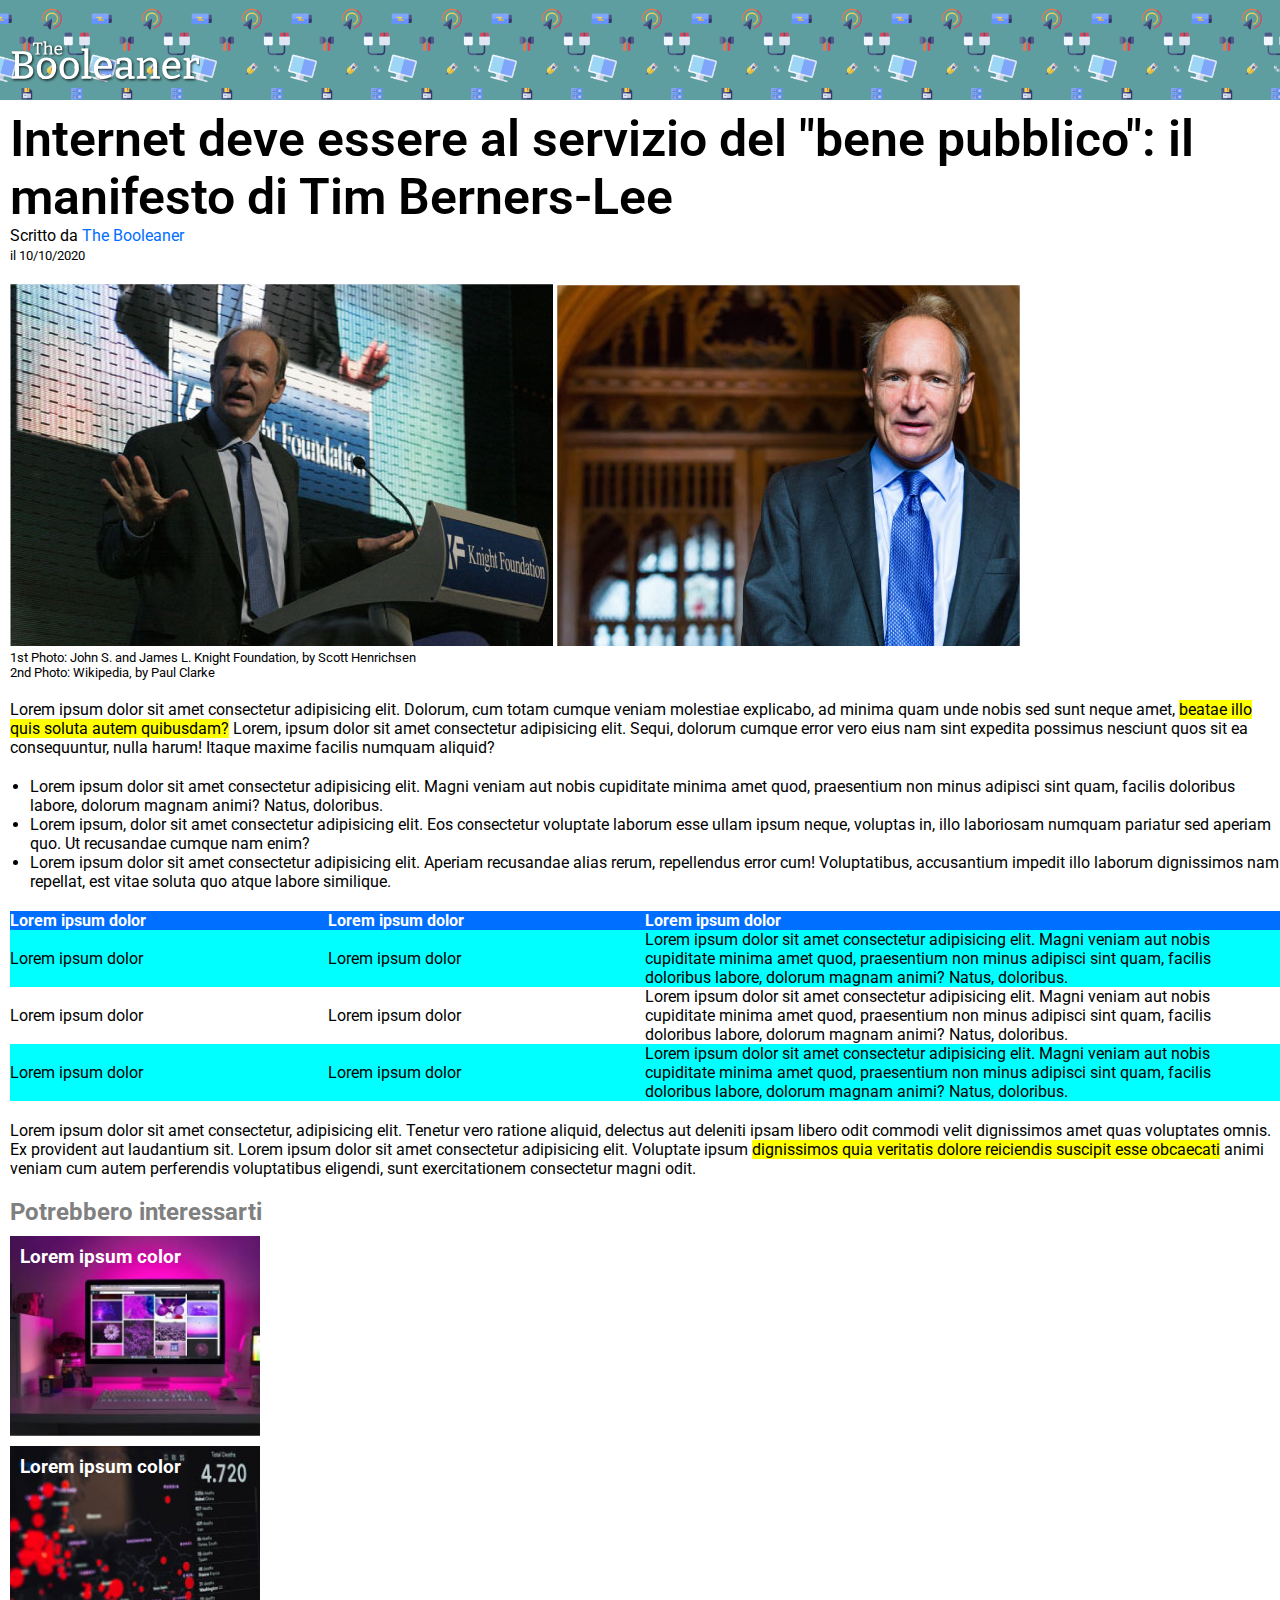
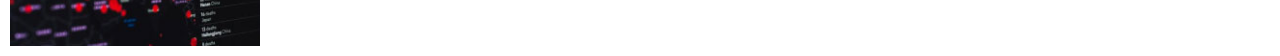
==== index.html @ 381d5c3e "first commit" ====
<!DOCTYPE html>
<html lang="en">
<head>
    <meta charset="UTF-8">
    <meta name="viewport" content="width=device-width, initial-scale=1.0">
    <title>html-css-booleaner</title>
    <link rel="stylesheet" href="./css/style.css">
    <link rel="preconnect" href="https://fonts.googleapis.com">
    <link rel="preconnect" href="https://fonts.gstatic.com" crossorigin>
    <link href="https://fonts.googleapis.com/css2?family=Roboto:ital,wght@0,100;0,300;0,400;0,500;0,700;0,900;1,100;1,300;1,400;1,500;1,700;1,900&display=swap" rel="stylesheet">
</head>
<body>

    <header>
        <div>
            <img id="logo_booleaner" src="./img/logo.svg" alt="The Booleaner">
        </div>
    </header>

    <main>
        <h1 id="title">Internet deve essere al servizio del "bene pubblico": il manifesto di Tim Berners-Lee</h1>
        <p>Scritto da <span class="cyan_text">The Booleaner</span><br>
            <span class="tiny_font">il 10/10/2020</span>
        </p>
        <figure id="main_img">
            <img src="./img/tim-1.jpg" alt="Tim 01">
            <img src="./img/tim-2.jpg" alt="Tim 02">
            <figcaption>
                <p class="tiny_font">1st Photo: John S. and James L. Knight Foundation, by Scott Henrichsen <br>
                2nd Photo: Wikipedia, by Paul Clarke</p>
            </figcaption>
        </figure>
        <div class="main_section">
            <p>Lorem ipsum dolor sit amet consectetur adipisicing elit. Dolorum, cum totam cumque veniam molestiae explicabo, ad minima quam unde nobis sed sunt neque amet, <span class="yellow_text">beatae illo quis soluta autem quibusdam?</span> Lorem, ipsum dolor sit amet consectetur adipisicing elit. Sequi, dolorum cumque error vero eius nam sint expedita possimus nesciunt quos sit ea consequuntur, nulla harum! Itaque maxime facilis numquam aliquid?</p>
        </div>
        <div id="main_list">
            <ul>
                <li>Lorem ipsum dolor sit amet consectetur adipisicing elit. Magni veniam aut nobis cupiditate minima amet quod, praesentium non minus adipisci sint quam, facilis doloribus labore, dolorum magnam animi? Natus, doloribus.</li>
                <li>Lorem ipsum, dolor sit amet consectetur adipisicing elit. Eos consectetur voluptate laborum esse ullam ipsum neque, voluptas in, illo laboriosam numquam pariatur sed aperiam quo. Ut recusandae cumque nam enim?</li>
                <li>Lorem ipsum dolor sit amet consectetur adipisicing elit. Aperiam recusandae alias rerum, repellendus error cum! Voluptatibus, accusantium impedit illo laborum dignissimos nam repellat, est vitae soluta quo atque labore similique.</li>
            </ul>
        </div>
        <table>
            <thead>
                <tr class="cyan_bg white_text">
                    <td><strong>Lorem ipsum dolor</strong></td>
                    <td><strong>Lorem ipsum dolor</strong></td>
                    <td class="size_half"><strong>Lorem ipsum dolor</strong></td>
                </tr>
            </thead>
            <tbody>
                <tr class="azzurro_bg">
                    <td>Lorem ipsum dolor</td>
                    <td>Lorem ipsum dolor</td>
                    <td class="size_half">Lorem ipsum dolor sit amet consectetur adipisicing elit. Magni veniam aut nobis cupiditate minima amet quod, praesentium non minus adipisci sint quam, facilis doloribus labore, dolorum magnam animi? Natus, doloribus.</td>
                </tr>
                <tr>
                    <td>Lorem ipsum dolor</td>
                    <td>Lorem ipsum dolor</td>
                    <td class="size_half">Lorem ipsum dolor sit amet consectetur adipisicing elit. Magni veniam aut nobis cupiditate minima amet quod, praesentium non minus adipisci sint quam, facilis doloribus labore, dolorum magnam animi? Natus, doloribus.</td>
                </tr>
                <tr class="azzurro_bg">
                    <td>Lorem ipsum dolor</td>
                    <td>Lorem ipsum dolor</td>
                    <td class="size_half">Lorem ipsum dolor sit amet consectetur adipisicing elit. Magni veniam aut nobis cupiditate minima amet quod, praesentium non minus adipisci sint quam, facilis doloribus labore, dolorum magnam animi? Natus, doloribus.</td>
                </tr>
            </tbody>
        </table>
        <div class="main_section">
            <p>Lorem ipsum dolor sit amet consectetur, adipisicing elit. Tenetur vero ratione aliquid, delectus aut deleniti ipsam libero odit commodi velit dignissimos amet quas voluptates omnis. Ex provident aut laudantium sit. Lorem ipsum dolor sit amet consectetur adipisicing elit. Voluptate ipsum <span class="yellow_text">dignissimos quia veritatis dolore reiciendis suscipit esse obcaecati</span> animi veniam cum autem perferendis voluptatibus eligendi, sunt exercitationem consectetur magni odit.</p>
        </div>
    </main>

    <footer>
        <h2>Potrebbero interessarti</h2>
        <div class="picture" id="monitor">
            <h3>Lorem ipsum color</h3>
        </div>
        <div class="picture" id="graph">
            <h3>Lorem ipsum color</h3>
        </div>
    </footer>

</body>
</html>
---- css/style.css ----
* {
    margin: 0;
    padding: 0;
    box-sizing: border-box;
}

body {
    font-family: "Roboto";
}

main {
    margin-left: 10px;
}

header {
    background-color: cadetblue;
    background-image: url(../img/pattern.png);
    height: 100px;
    width: auto;
    background-position: center;
    background-repeat: repeat-x;
    background-size: contain;
}

#logo_booleaner {
    width: 200px;
    height: auto;
    padding-top: 40px;
    padding-left: 10px;
}

.yellow_text {
    background-color: yellow;
}

.cyan_text {
    color: rgb(0, 110, 255);
}

.tiny_font {
    font-size: 13px;
}

.main_section {
    margin-top: 20px;
}

#title {
    margin-top: 10px;
    font-size: 50px;
    font-weight: 600;
}

#main_img {
    margin-top: 20px;
}

#main_list {
    margin-top: 20px;
    margin-left: 20px;
}

.cyan_bg {
    background-color: rgb(0, 110, 255);
}

.azzurro_bg {
    background-color: aqua;
}

.white_text {
    color: white;
}

table {
    margin-top: 20px;
    border-collapse: collapse;
}

.size_half {
    width: 50%;
}

footer {
    margin-left: 10px;
    margin-top: 20px;
}

h2 {
    color: gray;
}

#monitor {
    background-image: url(../img/monitor.jpg);
}

#graph {
    background-image: url(../img/graph.jpg);
}

.picture {
    width: 250px;
    height: 200px;
    margin: 10px 0px;
    color: white;
    background-size: cover;
    background-repeat: no-repeat;
    padding: 10px;
}
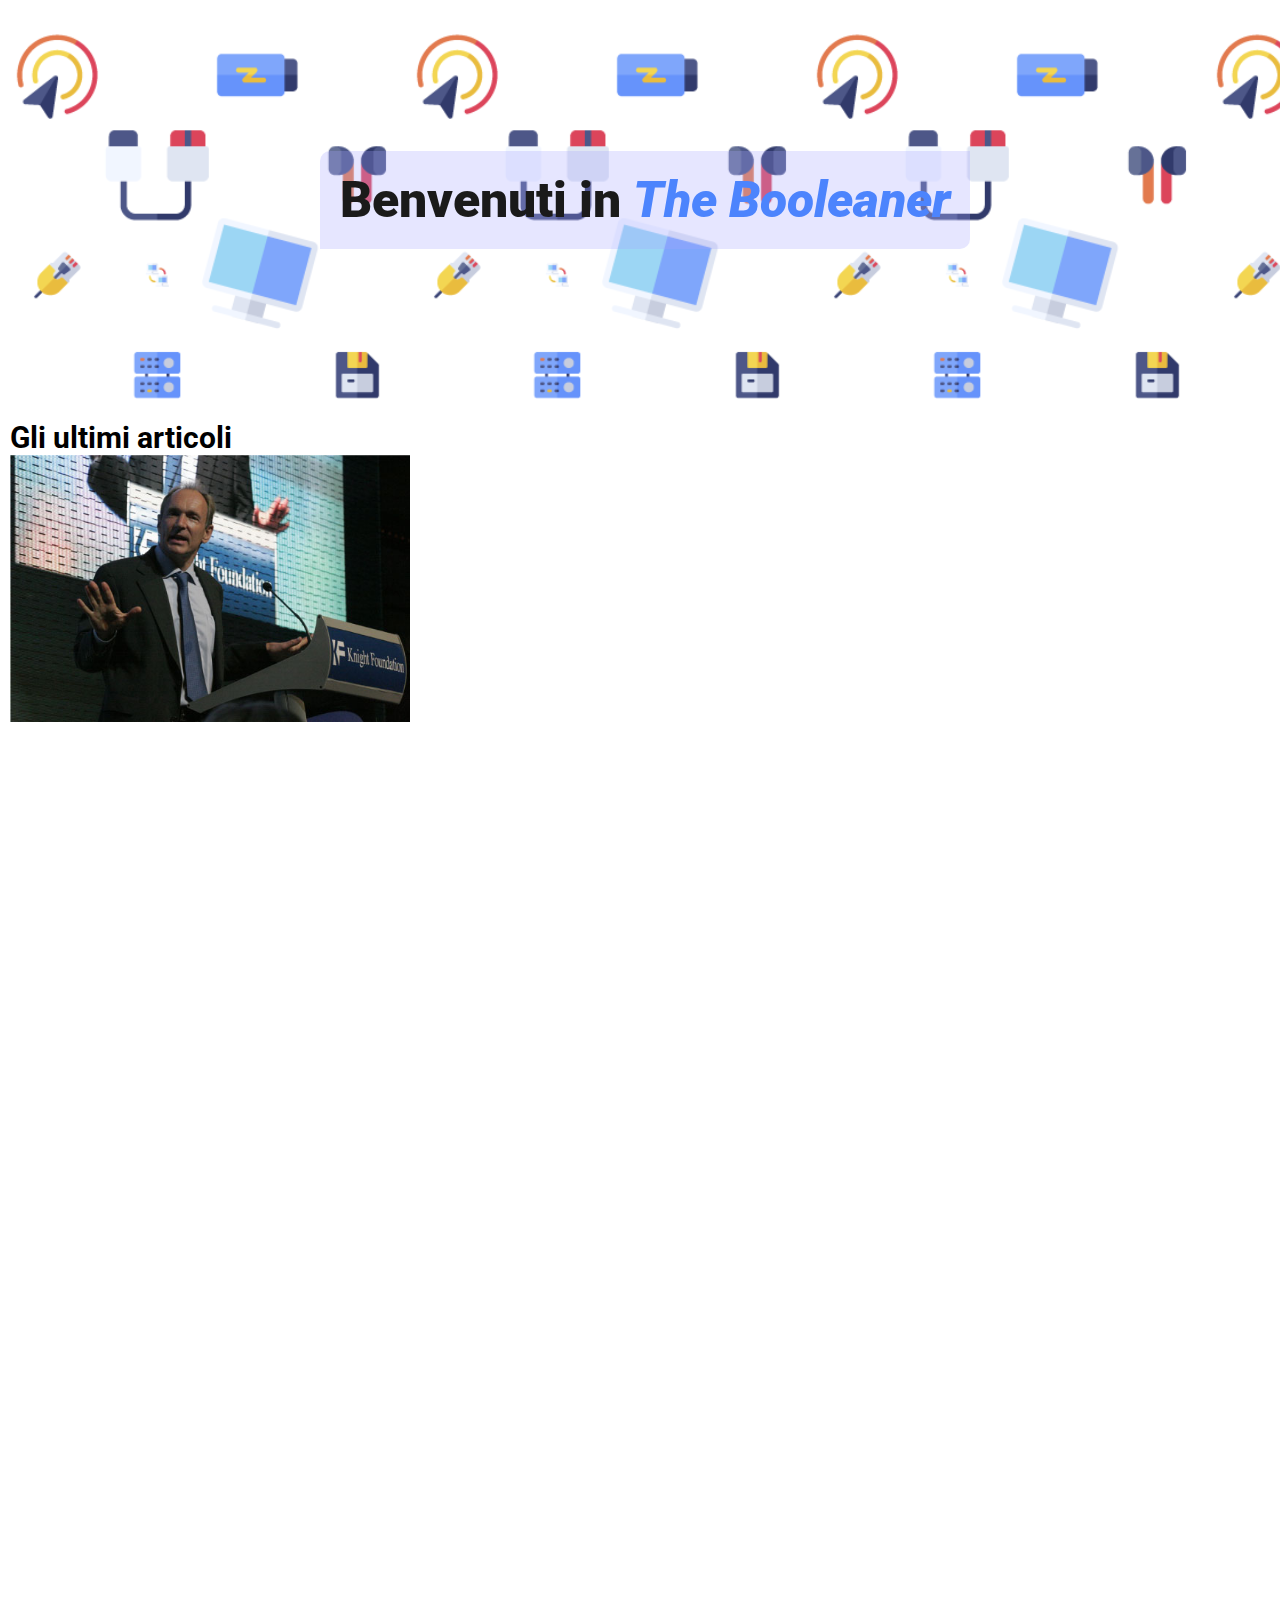
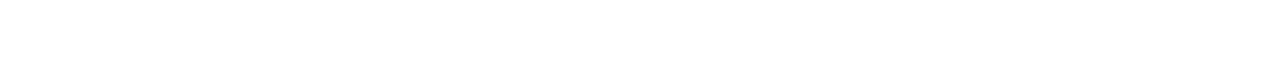
==== commit e8c3c6b5: "[UPD] jumbo and last articles section added" ====
--- a/index.html
+++ b/index.html
@@ -11,26 +11,27 @@
 </head>
 <body>
 
-    <header>
-        <div>
-            <img id="logo_booleaner" src="./img/logo.svg" alt="The Booleaner">
+    <main>
+        <div class="jumbo">
+            <h1 class="home-title">Benvenuti in <em class="brand">The Booleaner</em></h1>
         </div>
-    </header>
+        <div class="articles">
+            <h2>Gli ultimi articoli</h2>
+            <div class="box-article box-article-1">
+                <img src="./img/tim-1.jpg" alt="Tim 01">
+            </div>
+            <div class="box-article box-article-2">
 
-    <main>
-        <h1 id="title">Internet deve essere al servizio del "bene pubblico": il manifesto di Tim Berners-Lee</h1>
-        <p>Scritto da <span class="cyan_text">The Booleaner</span><br>
-            <span class="tiny_font">il 10/10/2020</span>
-        </p>
-        <figure id="main_img">
-            <img src="./img/tim-1.jpg" alt="Tim 01">
-            <img src="./img/tim-2.jpg" alt="Tim 02">
-            <figcaption>
-                <p class="tiny_font">1st Photo: John S. and James L. Knight Foundation, by Scott Henrichsen <br>
-                2nd Photo: Wikipedia, by Paul Clarke</p>
-            </figcaption>
-        </figure>
-        <div class="main_section">
+            </div>
+            <div class="box-article box-article-3">
+                
+            </div>    
+            
+        </div>
+        
+            
+      
+        <!-- <div class="main_section">
             <p>Lorem ipsum dolor sit amet consectetur adipisicing elit. Dolorum, cum totam cumque veniam molestiae explicabo, ad minima quam unde nobis sed sunt neque amet, <span class="yellow_text">beatae illo quis soluta autem quibusdam?</span> Lorem, ipsum dolor sit amet consectetur adipisicing elit. Sequi, dolorum cumque error vero eius nam sint expedita possimus nesciunt quos sit ea consequuntur, nulla harum! Itaque maxime facilis numquam aliquid?</p>
         </div>
         <div id="main_list">
@@ -79,7 +80,7 @@
         <div class="picture" id="graph">
             <h3>Lorem ipsum color</h3>
         </div>
-    </footer>
+    </footer> -->
 
 </body>
 </html>--- a/css/style.css
+++ b/css/style.css
@@ -106,4 +106,62 @@
     background-size: cover;
     background-repeat: no-repeat;
     padding: 10px;
+}
+
+/* HOMEPAGE */
+main .jumbo {
+    background-image: url("../img/pattern.png");
+    background-size: contain;
+    width: 100vw;
+    max-width: 100%;
+    height: 400px;
+    display: flex;
+    justify-content: center;
+    align-items: center;
+}
+
+main .home-title {
+    color: rgb(26, 26, 26);
+    text-align: center;
+    font-size: 50px;
+    font-weight: 900;
+    padding: 20px;
+    border-end-end-radius: 10px;
+    border-start-start-radius: 10px;
+    background-color: rgba(164, 164, 255, 0.274);
+}
+
+main .brand {
+    color: #4c84fd;
+}
+
+@media screen and (max-width: 768px){
+    main .home-title {
+        text-align: center;
+        font-size: 40px;
+        padding: 0 20px;
+    }
+}
+
+.articles {
+    margin: 20px 0;
+}
+
+.articles * {
+    color: #000;
+}
+
+.articles h2 {
+    font-size: 30px;
+}
+
+.box-article {
+    width: 400px;
+    max-width: 400px;
+    aspect-ratio: 1 / 1;
+}
+
+.box-article img {
+    max-width: 100%;
+    object-fit: contain;
 }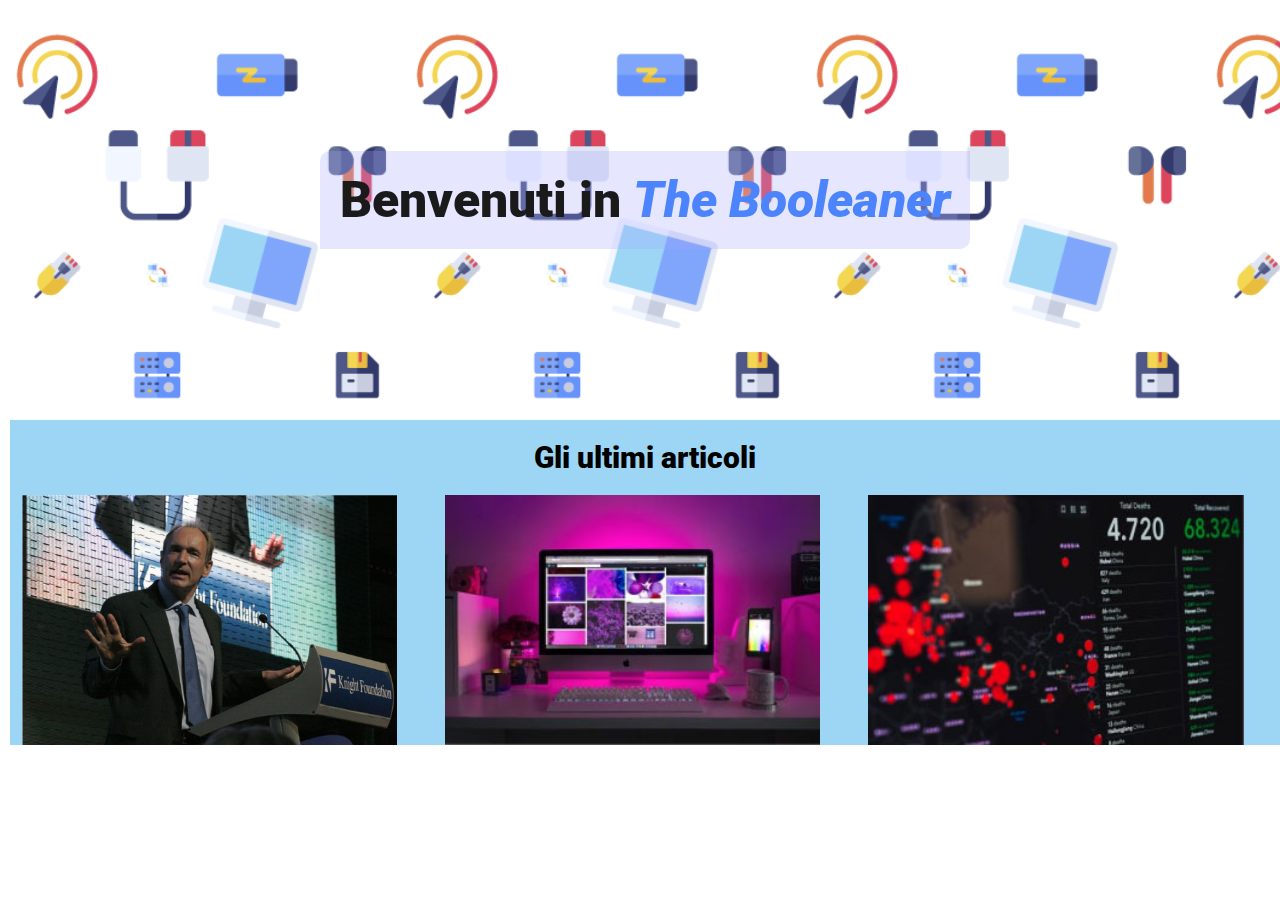
==== commit 896ba198: "[UPD] today articles section: images added" ====
--- a/index.html
+++ b/index.html
@@ -17,15 +17,17 @@
         </div>
         <div class="articles">
             <h2>Gli ultimi articoli</h2>
-            <div class="box-article box-article-1">
-                <img src="./img/tim-1.jpg" alt="Tim 01">
-            </div>
-            <div class="box-article box-article-2">
-
-            </div>
-            <div class="box-article box-article-3">
-                
-            </div>    
+            <div class="today-articles">
+                <div class="box-article box-article-1">
+                    <img src="./img/tim-1.jpg" alt="Tim 01">
+                </div>
+                <div class="box-article box-article-2">
+                    <img src="./img/monitor.jpg" alt="monitor">
+                </div>
+                <div class="box-article box-article-3">
+                    <img src="./img/graph.jpg" alt="graph">
+                </div>
+            </div>   
             
         </div>
         
--- a/css/style.css
+++ b/css/style.css
@@ -145,23 +145,33 @@
 
 .articles {
     margin: 20px 0;
+    background-color: #9CD6F4;
 }
 
 .articles * {
     color: #000;
 }
 
+.today-articles {
+    display: flex;
+    justify-content: space-around;
+}
+
 .articles h2 {
     font-size: 30px;
+    font-weight: 900;
+    padding: 20px 0;
+    text-align: center;
 }
 
 .box-article {
     width: 400px;
     max-width: 400px;
-    aspect-ratio: 1 / 1;
+    height: 250px;
 }
 
 .box-article img {
     max-width: 100%;
+    height: 100%;
     object-fit: contain;
 }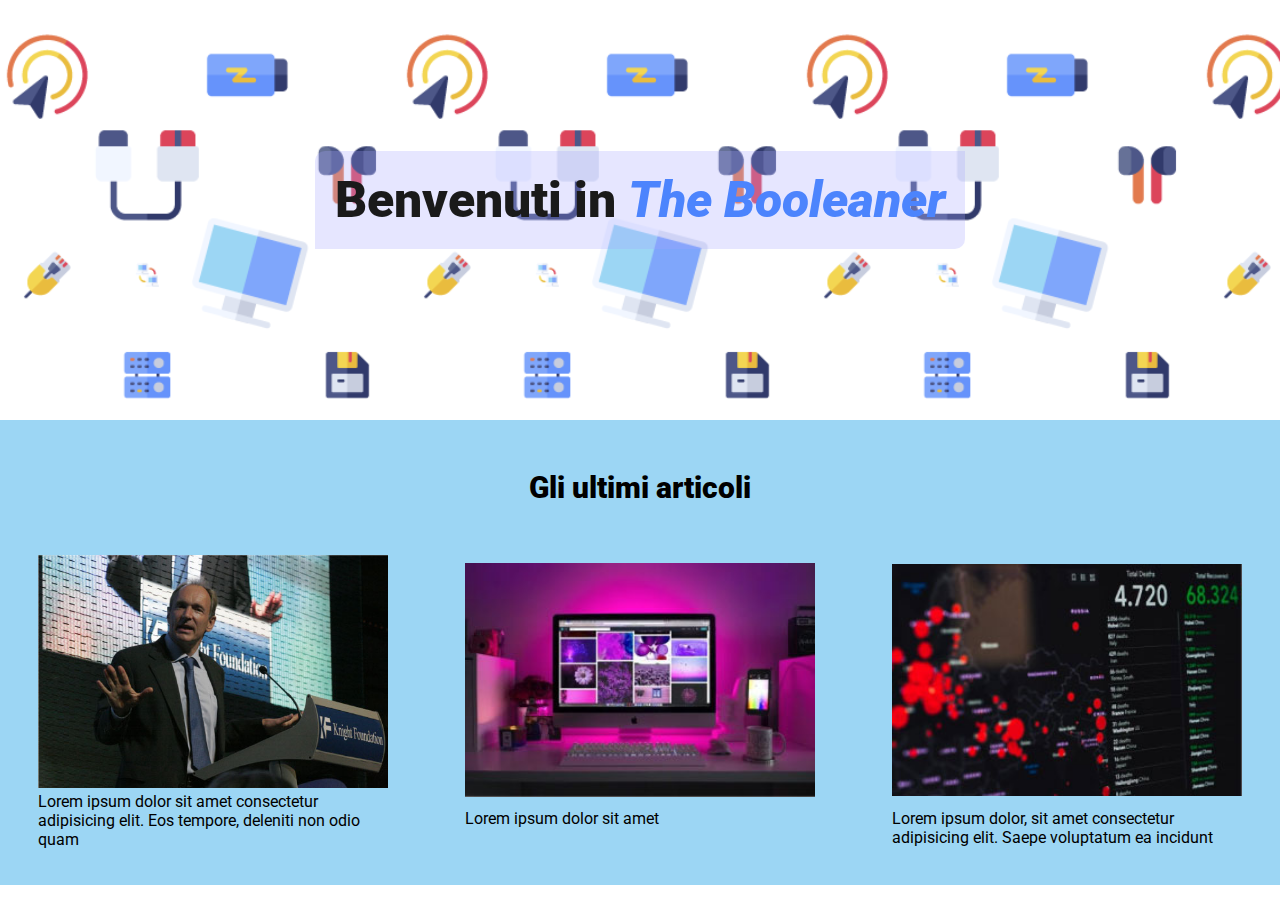
==== commit a1392538: "[UPD] Home done" ====
--- a/index.html
+++ b/index.html
@@ -19,70 +19,21 @@
             <h2>Gli ultimi articoli</h2>
             <div class="today-articles">
                 <div class="box-article box-article-1">
-                    <img src="./img/tim-1.jpg" alt="Tim 01">
+                    <div>
+                        <img src="./img/tim-1.jpg" alt="Tim 01">
+                        <p>Lorem ipsum dolor sit amet consectetur adipisicing elit. Eos tempore, deleniti non odio quam </p>
+                    </div>
                 </div>
                 <div class="box-article box-article-2">
                     <img src="./img/monitor.jpg" alt="monitor">
+                    <p>Lorem ipsum dolor sit amet </p>
                 </div>
                 <div class="box-article box-article-3">
                     <img src="./img/graph.jpg" alt="graph">
+                    <p>Lorem ipsum dolor, sit amet consectetur adipisicing elit. Saepe voluptatum ea incidunt</p>
                 </div>
             </div>   
-            
-        </div>
-        
-            
-      
-        <!-- <div class="main_section">
-            <p>Lorem ipsum dolor sit amet consectetur adipisicing elit. Dolorum, cum totam cumque veniam molestiae explicabo, ad minima quam unde nobis sed sunt neque amet, <span class="yellow_text">beatae illo quis soluta autem quibusdam?</span> Lorem, ipsum dolor sit amet consectetur adipisicing elit. Sequi, dolorum cumque error vero eius nam sint expedita possimus nesciunt quos sit ea consequuntur, nulla harum! Itaque maxime facilis numquam aliquid?</p>
-        </div>
-        <div id="main_list">
-            <ul>
-                <li>Lorem ipsum dolor sit amet consectetur adipisicing elit. Magni veniam aut nobis cupiditate minima amet quod, praesentium non minus adipisci sint quam, facilis doloribus labore, dolorum magnam animi? Natus, doloribus.</li>
-                <li>Lorem ipsum, dolor sit amet consectetur adipisicing elit. Eos consectetur voluptate laborum esse ullam ipsum neque, voluptas in, illo laboriosam numquam pariatur sed aperiam quo. Ut recusandae cumque nam enim?</li>
-                <li>Lorem ipsum dolor sit amet consectetur adipisicing elit. Aperiam recusandae alias rerum, repellendus error cum! Voluptatibus, accusantium impedit illo laborum dignissimos nam repellat, est vitae soluta quo atque labore similique.</li>
-            </ul>
-        </div>
-        <table>
-            <thead>
-                <tr class="cyan_bg white_text">
-                    <td><strong>Lorem ipsum dolor</strong></td>
-                    <td><strong>Lorem ipsum dolor</strong></td>
-                    <td class="size_half"><strong>Lorem ipsum dolor</strong></td>
-                </tr>
-            </thead>
-            <tbody>
-                <tr class="azzurro_bg">
-                    <td>Lorem ipsum dolor</td>
-                    <td>Lorem ipsum dolor</td>
-                    <td class="size_half">Lorem ipsum dolor sit amet consectetur adipisicing elit. Magni veniam aut nobis cupiditate minima amet quod, praesentium non minus adipisci sint quam, facilis doloribus labore, dolorum magnam animi? Natus, doloribus.</td>
-                </tr>
-                <tr>
-                    <td>Lorem ipsum dolor</td>
-                    <td>Lorem ipsum dolor</td>
-                    <td class="size_half">Lorem ipsum dolor sit amet consectetur adipisicing elit. Magni veniam aut nobis cupiditate minima amet quod, praesentium non minus adipisci sint quam, facilis doloribus labore, dolorum magnam animi? Natus, doloribus.</td>
-                </tr>
-                <tr class="azzurro_bg">
-                    <td>Lorem ipsum dolor</td>
-                    <td>Lorem ipsum dolor</td>
-                    <td class="size_half">Lorem ipsum dolor sit amet consectetur adipisicing elit. Magni veniam aut nobis cupiditate minima amet quod, praesentium non minus adipisci sint quam, facilis doloribus labore, dolorum magnam animi? Natus, doloribus.</td>
-                </tr>
-            </tbody>
-        </table>
-        <div class="main_section">
-            <p>Lorem ipsum dolor sit amet consectetur, adipisicing elit. Tenetur vero ratione aliquid, delectus aut deleniti ipsam libero odit commodi velit dignissimos amet quas voluptates omnis. Ex provident aut laudantium sit. Lorem ipsum dolor sit amet consectetur adipisicing elit. Voluptate ipsum <span class="yellow_text">dignissimos quia veritatis dolore reiciendis suscipit esse obcaecati</span> animi veniam cum autem perferendis voluptatibus eligendi, sunt exercitationem consectetur magni odit.</p>
         </div>
     </main>
-
-    <footer>
-        <h2>Potrebbero interessarti</h2>
-        <div class="picture" id="monitor">
-            <h3>Lorem ipsum color</h3>
-        </div>
-        <div class="picture" id="graph">
-            <h3>Lorem ipsum color</h3>
-        </div>
-    </footer> -->
-
 </body>
 </html>--- a/css/style.css
+++ b/css/style.css
@@ -6,10 +6,7 @@
 
 body {
     font-family: "Roboto";
-}
-
-main {
-    margin-left: 10px;
+    height: 100vh;
 }
 
 header {
@@ -112,7 +109,6 @@
 main .jumbo {
     background-image: url("../img/pattern.png");
     background-size: contain;
-    width: 100vw;
     max-width: 100%;
     height: 400px;
     display: flex;
@@ -145,6 +141,7 @@
 
 .articles {
     margin: 20px 0;
+    padding: 30px 0;
     background-color: #9CD6F4;
 }
 
@@ -155,18 +152,20 @@
 .today-articles {
     display: flex;
     justify-content: space-around;
+    width: 100%;
+    padding: 50px 0;
 }
 
 .articles h2 {
     font-size: 30px;
     font-weight: 900;
-    padding: 20px 0;
+    padding-top: 20px;
     text-align: center;
 }
 
 .box-article {
-    width: 400px;
-    max-width: 400px;
+    width: 350px;
+    max-width: 350px;
     height: 250px;
 }
 
